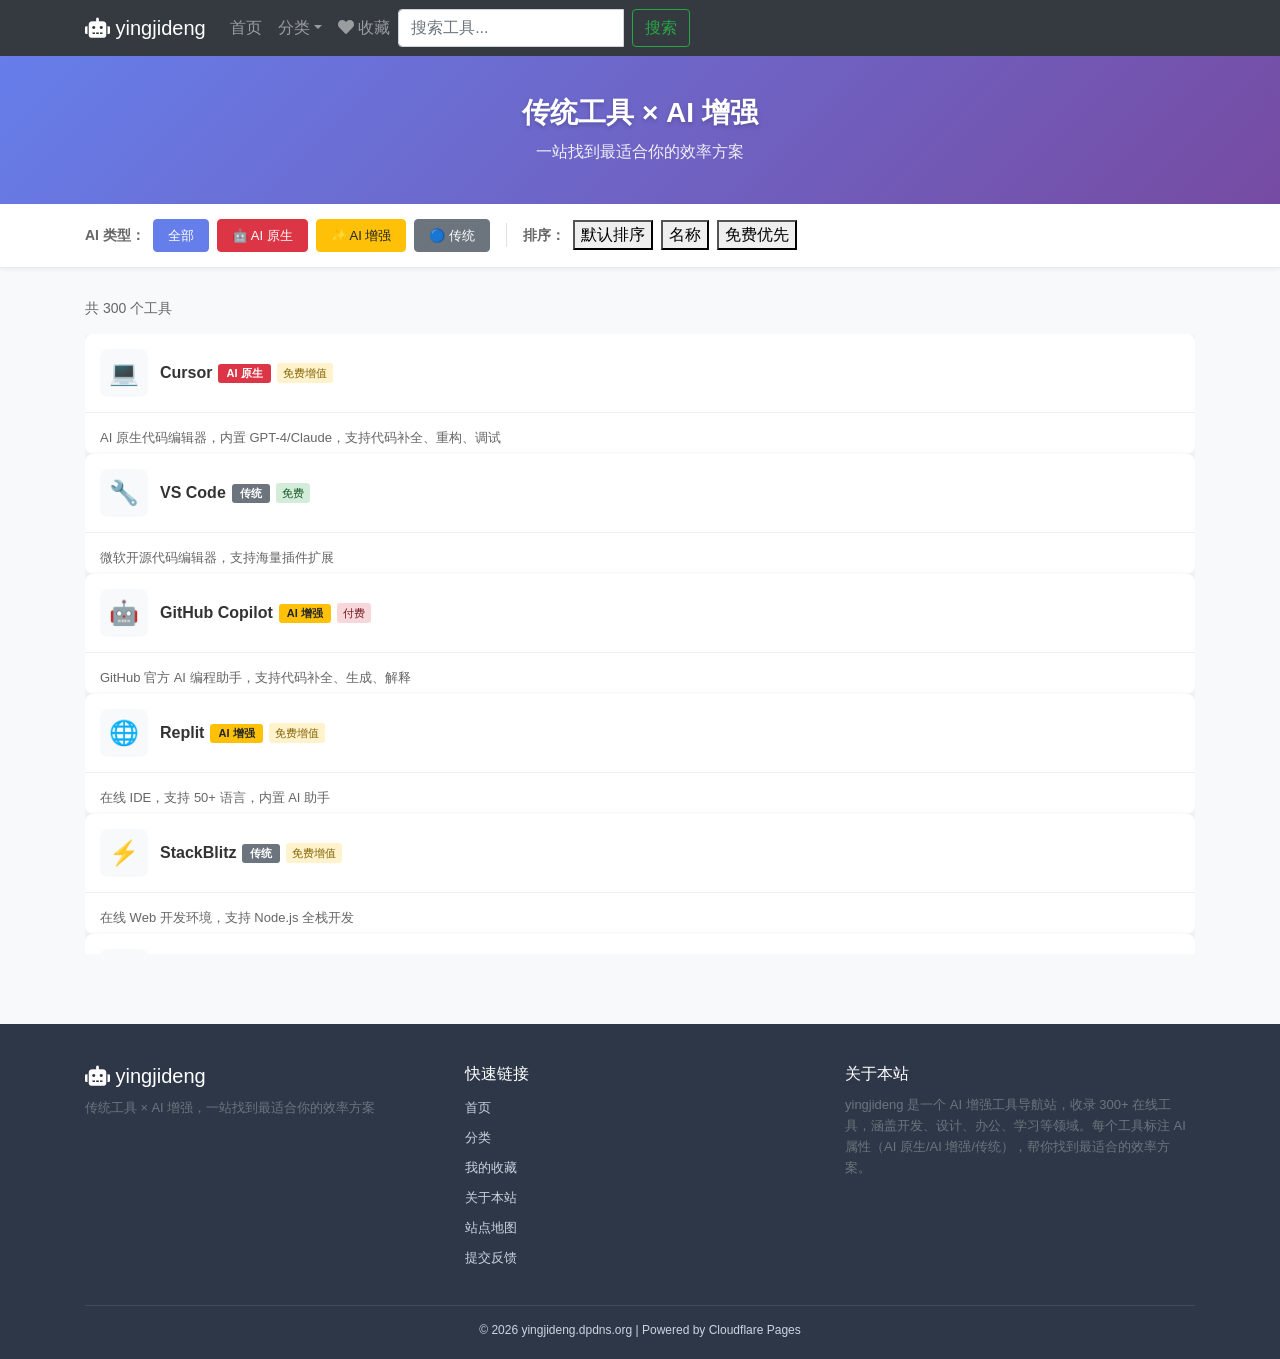
==== category.html @ 8ce748d2 "Initial commit: yingjideng AI tool navigation site with reviews & feedback" ====
<!DOCTYPE html>
<html lang="zh-CN">
<head>
    <meta charset="UTF-8">
    <meta name="viewport" content="width=device-width, initial-scale=1.0">
    <meta http-equiv="Cache-Control" content="no-cache, no-store, must-revalidate">
    <meta http-equiv="Pragma" content="no-cache">
    <meta http-equiv="Expires" content="0">
    <title>yingjideng — AI 增强工具导航站 | 300+ 免费工具一站式查找</title>
    
    <!-- 分类页 SEO 动态更新 -->
    <meta name="description" id="category-meta-desc" content="yingjideng 收录 300+ 免费 AI 工具，涵盖开发工具、设计工具、办公效率、数据分析、视频音频、AI 模型等 20+ 分类。传统工具 × AI 增强，一站找到最适合你的效率方案。">
    <link rel="canonical" id="category-canonical" href="https://yingjideng.dpdns.org/category.html">
    <meta property="og:title" id="category-og-title" content="yingjideng — AI 增强工具导航站">
    <meta property="og:description" id="category-og-desc" content="传统工具 × AI 增强，一站找到最适合你的效率方案。300+ 在线工具，涵盖开发、设计、办公、学习等领域。">
    <meta property="og:url" id="category-og-url" content="https://yingjideng.dpdns.org/category.html">
    <meta name="twitter:title" id="category-tw-title" content="yingjideng — AI 增强工具导航站">
    <meta name="twitter:description" id="category-tw-desc" content="传统工具 × AI 增强，一站找到最适合你的效率方案。300+ 在线工具，涵盖开发、设计、办公、学习等领域。">
    <meta name="twitter:url" id="category-tw-url" content="https://yingjideng.dpdns.org/category.html">
    
    <link rel="stylesheet" href="https://cdn.jsdelivr.net/npm/bootstrap@4.3.1/dist/css/bootstrap.min.css">
    <link rel="stylesheet" href="https://cdn.jsdelivr.net/npm/@fortawesome/fontawesome-free@5.15.4/css/all.min.css">
    <link rel="stylesheet" href="css/style.css?v=9">
    <link rel="stylesheet" href="css/ai-badges.css?v=9">
    <link rel="stylesheet" href="css/favorites.css?v=9">
    
    <link rel="icon" type="image/svg+xml" href="data:image/svg+xml,<svg xmlns='http://www.w3.org/2000/svg' viewBox='0 0 100 100'><text y='.9em' font-size='90'>🤖</text></svg>">
    <link rel="manifest" href="manifest.json">
    <meta name="theme-color" content="#0f3460"><!-- Canonical URL -->
    <link rel="canonical" href="https://yingjideng.dpdns.org/category.html">
    
    <!-- Open Graph / Facebook -->
    <meta property="og:type" content="website">
    <meta property="og:url" content="https://yingjideng.dpdns.org/category.html">
    <meta property="og:title" content="yingjideng — AI 增强工具导航站">
    <meta property="og:description" content="传统工具 × AI 增强，一站找到最适合你的效率方案。300+ 在线工具，涵盖开发、设计、办公、学习等领域。">
    <meta property="og:image" content="https://yingjideng.dpdns.org/og-image.svg">
    <meta property="og:site_name" content="yingjideng">
    <meta property="og:locale" content="zh_CN">
    
    <!-- Twitter Card -->
    <meta property="twitter:card" content="summary_large_image">
    <meta property="twitter:url" content="https://yingjideng.dpdns.org/category.html">
    <meta property="twitter:title" content="yingjideng — AI 增强工具导航站">
    <meta property="twitter:description" content="传统工具 × AI 增强，一站找到最适合你的效率方案。300+ 在线工具，涵盖开发、设计、办公、学习等领域。">
    <meta property="twitter:image" content="https://yingjideng.dpdns.org/og-image.svg">
    
    <!-- 资源预连接 -->
    <link rel="preconnect" href="https://cdn.jsdelivr.net">
    <link rel="preconnect" href="https://cdnjs.cloudflare.com">
    <link rel="preload" href="data/tools.json" as="fetch" crossorigin>
    
    <!-- 结构化数据 (Schema.org) -->
    <script type="application/ld+json">
    {
      "@context": "https://schema.org",
      "@type": "WebPage",
      "name": "yingjideng — AI 增强工具导航站",
      "url": "https://yingjideng.dpdns.org/category.html",
      "description": "传统工具 × AI 增强，一站找到最适合你的效率方案。"
    }
    </script>
    
    <!-- Cloudflare Web Analytics -->
    <script defer src="https://static.cloudflareinsights.com/beacon.min.js" data-cf-beacon='{"token": "0f77e2b4ac524c57b2fa258c43968d10"}'></script>
    <!-- 百度统计 -->
    <script>
    var _hmt = _hmt || [];
    (function() {
      var hm = document.createElement("script");
      hm.src = "https://hm.baidu.com/hm.js?YOUR_BAIDU_TOKEN";
      var s = document.getElementsByTagName("script")[0]; 
      s.parentNode.insertBefore(hm, s);
    })();
    </script>

</head>
<body>
    <h1 style="display:none;">yingjideng — 工具分类导航</h1>
    <!-- 顶部导航 -->
    <nav class="navbar navbar-expand-lg navbar-dark bg-dark">
        <div class="container">
            <a class="navbar-brand" href="index.html"><i class="fas fa-robot"></i> yingjideng</a>
            <button class="navbar-toggler" type="button" data-toggle="collapse" data-target="#navbarNav">
                <span class="navbar-toggler-icon"></span>
            </button>
            <div class="collapse navbar-collapse" id="navbarNav">
                <ul class="navbar-nav mr-auto">
                    <li class="nav-item"><a class="nav-link" href="index.html">首页</a></li>
                    <li class="nav-item dropdown">
                        <a class="nav-link dropdown-toggle" href="#" data-toggle="dropdown">分类</a>
                        <div class="dropdown-menu" id="category-menu"></div>
                    </li>
                    <li class="nav-item"><a class="nav-link" href="favorites.html"><i class="fas fa-heart"></i> 收藏</a></li>
                <!-- 搜索框 -->
                <form class="form-inline my-2 my-lg-0" id="search-form">
                    <div class="input-group">
                        <input class="form-control mr-sm-2" type="search" placeholder="搜索工具..." id="search-input" list="search-suggestions">
                        <datalist id="search-suggestions"></datalist>
                        <button class="btn btn-outline-success my-2 my-sm-0" type="submit">搜索</button>
                        <button class="btn btn-outline-secondary my-2 my-sm-0" type="button" id="clear-search-btn" title="清除筛选" style="display:none;">
                            <i class="fas fa-times"></i>
                        </button>
                    </div>
                </form>
            </div>
        </div>
    </nav>

    <!-- Slogan 横幅 -->
    <section class="slogan-section">
        <div class="container">
            <div class="slogan-box">
                <h2>传统工具 × AI 增强</h2>
                <p>一站找到最适合你的效率方案</p>
            </div>
        </div>
    </section>

    <!-- AI 筛选按钮组 -->
    <section class="filter-section">
        <div class="container">
            <div class="ai-filter-bar">
                <span class="filter-label">AI 类型：</span>
                <button class="filter-btn active" data-filter="all">全部</button>
                <button class="filter-btn" data-filter="ai-native">🤖 AI 原生</button>
                <button class="filter-btn" data-filter="ai-enhanced">✨ AI 增强</button>
                <button class="filter-btn" data-filter="traditional">🔵 传统</button>
                <span class="filter-divider"></span>
                <span class="filter-label">排序：</span>
                <button class="sort-btn active" data-sort="default">默认排序</button>
                <button class="sort-btn" data-sort="name">名称</button>
                <button class="sort-btn" data-sort="free">免费优先</button>
            </div>
        </div>
    </section>

    <!-- 工具列表 -->
    <main class="tools-section">
        <div class="container">
            <div class="result-count" id="result-count"></div>
            <div class="tools-grid" id="tools-grid">
                <div class="text-center py-5">
                    <div class="spinner-border text-primary" role="status">
                        <span class="sr-only">加载中...</span>
                    </div>
                    <p class="mt-3 text-muted">正在加载工具数据...</p>
                </div>
            </div>
            <div class="no-results text-center py-5" id="no-results" style="display:none;">
                <i class="fas fa-search fa-3x text-muted mb-3"></i>
                <h4>未找到匹配的工具</h4>
                <p class="text-muted">尝试调整筛选条件或搜索关键词</p>
            </div>
        </div>
    </main>

    <!-- 页脚 -->
    <footer class="site-footer">
        <div class="container">
            <div class="footer-content">
                <div class="footer-brand">
                    <h5><i class="fas fa-robot"></i> yingjideng</h5>
                    <p class="text-muted small">传统工具 × AI 增强，一站找到最适合你的效率方案</p>
                </div>
                <div class="footer-links">
                    <h6>快速链接</h6>
                    <ul class="list-unstyled">
                        <li><a href="index.html">首页</a></li>
                        <li><a href="category.html">分类</a></li>
                        <li><a href="favorites.html">我的收藏</a></li>
                        <li><a href="about.html">关于本站</a></li>
                        <li><a href="sitemap.html">站点地图</a></li>
                        <li><a href="feedback.html">提交反馈</a></li>
                    </ul>
                </div>
                <div class="footer-about" id="about">
                    <h6>关于本站</h6>
                    <p class="text-muted small">yingjideng 是一个 AI 增强工具导航站，收录 300+ 在线工具，涵盖开发、设计、办公、学习等领域。每个工具标注 AI 属性（AI 原生/AI 增强/传统），帮你找到最适合的效率方案。</p>
                </div>
            </div>
            <div class="footer-bottom">
                <p class="mb-0">&copy; 2026 yingjideng.dpdns.org | Powered by Cloudflare Pages</p>
            </div>
        </div>
    </footer>

    <!-- 工具详情模态框 -->
    <div class="modal fade" id="tool-modal" tabindex="-1">
        <div class="modal-dialog modal-lg">
            <div class="modal-content">
                <div class="modal-header">
                    <h5 class="modal-title" id="modal-title"></h5>
                    <button type="button" class="close" data-dismiss="modal">
                        <span>&times;</span>
                    </button>
                </div>
                <div class="modal-body" id="modal-body"></div>
                <div class="modal-footer">
                    <button type="button" class="btn btn-secondary" data-dismiss="modal">关闭</button>
                    <button type="button" class="btn btn-outline-danger" id="modal-favorite-btn">
                        <i class="far fa-heart"></i> 收藏
                    </button>
                    <a href="" class="btn btn-primary" id="modal-link" target="_blank">访问工具</a>
                </div>
            </div>
        </div>
    </div>

    <script src="https://cdn.jsdelivr.net/npm/jquery@3.6.0/dist/jquery.min.js"></script>
    <script src="https://cdn.jsdelivr.net/npm/bootstrap@4.3.1/dist/js/bootstrap.bundle.min.js"></script>
    <script src="js/app.js?v=9"></script>
    <script src="js/feedback.js?v=9"></script>
    <script src="js/analytics.js?v=9"></script>
    <!-- 分类页 SEO 动态更新 -->
    <script>
    // 分类页 SEO 映射（与 sitemap.xml ID 保持一致）
    const CATEGORY_SEO_MAP = {
        'dev': { title: '开发工具 — AI 编程、代码编辑器、DevOps 对比 | yingjideng', desc: 'Cursor、VS Code、GitHub Copilot 等 23 款开发工具对比，含 AI 原生与 AI 增强方案' },
        'design': { title: '设计工具 — AI 绘画、UI 设计、Logo 生成对比 | yingjideng', desc: 'Figma、Canva、Midjourney 等 21 款设计工具，AI 绘画与 UI 设计一站式对比' },
        'office': { title: '办公工具 — AI 写作、会议纪要、文档助手对比 | yingjideng', desc: 'ChatGPT、Claude、Notion AI 等 22 款办公工具，提升工作效率的 AI 助手合集' },
        'video': { title: '视频工具 — AI 视频生成、剪辑、配音对比 | yingjideng', desc: 'Runway、Pika、CapCut 等 21 款视频工具，AI 视频生成与剪辑一站式对比' },
        'learn': { title: '学习工具 — AI 教育、语言学习、知识管理对比 | yingjideng', desc: 'Coursera、Khan Academy、Duolingo 等 18 款学习工具，AI 赋能终身学习' },
        'cloud': { title: '云服务 — 云平台、服务器、数据库对比 | yingjideng', desc: 'AWS、Azure、Cloudflare Pages 等 18 款云服务，云基础设施一站式对比' },
        'productivity': { title: '效率工具 — 自动化、任务管理、日程对比 | yingjideng', desc: 'Zapier、n8n、Todoist 等 16 款效率工具，自动化工作流与任务管理' },
        'data': { title: '数据工具 — 数据分析、BI、可视化对比 | yingjideng', desc: 'Airtable、Tableau、Power BI 等 21 款数据工具，数据分析与可视化一站式对比' },
        'ai-models': { title: 'AI 模型/API — 大模型、API 平台对比 | yingjideng', desc: 'OpenAI、Claude、Gemini 等 19 款 AI 模型与 API 平台，大模型开发一站式对比' },
        'ai-writing': { title: 'AI 写作/营销 — 文案生成、SEO、营销对比 | yingjideng', desc: 'Jasper、Copy.ai、Surfer 等 11 款 AI 写作与营销工具，内容创作一站式对比' },
        'ai-presentation': { title: 'AI 演示/PPT — 幻灯片、演示文稿对比 | yingjideng', desc: 'Gamma、Slidesgo、Beautiful.ai 等 8 款 AI PPT 工具，演示文稿生成一站式对比' },
        'ai-scheduling': { title: 'AI 日程管理 — 日历、会议调度对比 | yingjideng', desc: 'Notion Calendar、Calendly、Motion 等 8 款 AI 日程工具，智能时间管理' },
        'ai-meeting': { title: 'AI 会议转录 — 会议纪要、通话记录对比 | yingjideng', desc: 'Fireflies、Otter、Fathom 等 8 款 AI 会议工具，智能会议转录与摘要' },
        'ai-social': { title: '社交媒体 AI — 社媒管理、内容创作对比 | yingjideng', desc: '15 款社交媒体 AI 工具，社媒管理、内容创作与自动化一站式对比' },
        'ai-coding': { title: 'AI 编程助手 — 代码补全、调试、审查对比 | yingjideng', desc: 'GitHub Copilot、Cursor、Codeium 等 12 款 AI 编程工具，智能代码助手对比' },
        'ai-search': { title: 'AI 搜索 — 智能搜索、知识库对比 | yingjideng', desc: 'Perplexity、You.com、Phind 等 9 款 AI 搜索工具，智能搜索与知识发现' },
        'ai-image': { title: 'AI 图像生成 — AI 绘画、图片编辑对比 | yingjideng', desc: 'Midjourney、DALL-E、Stable Diffusion 等 13 款 AI 图像工具，AI 绘画一站式对比' },
        'ai-voice': { title: 'AI 语音/音频 — TTS、语音克隆、音频编辑对比 | yingjideng', desc: 'ElevenLabs 等 11 款 AI 语音工具，文本转语音与音频处理一站式对比' },
        'ai-no-code': { title: 'AI 无代码 — 无代码开发、自动化对比 | yingjideng', desc: '13 款 AI 无代码工具，无需编程构建应用与自动化流程' },
        'ai-devops': { title: 'AI DevOps — CI/CD、监控、部署对比 | yingjideng', desc: '13 款 AI DevOps 工具，智能部署、监控与运维自动化' }
    };

    
    // 百度 SEO keywords 映射
    const CATEGORY_KEYWORDS_MAP = {"dev": "开发工具,AI 编程,代码编辑器,VS Code,Cursor,GitHub Copilot,在线 IDE,DevOps,编程助手", "design": "设计工具,AI 绘画,UI 设计,Figma,Canva,Midjourney,DALL-E,Logo 生成,图片编辑", "office": "办公工具,AI 写作,会议纪要,文档助手,ChatGPT,Claude,Notion AI,任务管理,知识库", "video": "视频工具,AI 视频生成,视频剪辑,CapCut,Runway,Pika,配音生成,视频自动化", "learn": "学习工具,AI 教育,语言学习,Coursera,Khan Academy,Duolingo,知识管理,在线课程", "cloud": "云服务,云平台,AWS,Azure,Google Cloud,Cloudflare Pages,Vercel,服务器,数据库", "productivity": "效率工具,自动化,Zapier,n8n,任务管理,Todoist,日程管理,工作流,笔记工具", "data": "数据工具,数据分析,BI 工具,Airtable,Tableau,Power BI,数据可视化,Google Analytics", "ai-models": "AI 模型,大模型 API,OpenAI,Claude,Gemini,Mistral,Groq,Hugging Face,LLM", "ai-writing": "AI 写作,文案生成,SEO 写作,Jasper,Copy.ai,营销文案,内容创作,Surfer SEO", "ai-presentation": "AI 演示,AI PPT,Gamma,Slidesgo,Beautiful.ai,幻灯片生成,演示文稿", "ai-scheduling": "AI 日程,日历管理,会议调度,Calendly,Motion,Notion Calendar,时间管理", "ai-meeting": "AI 会议,会议纪要,Fireflies,Otter,通话记录,会议转录,Zoom AI", "ai-social": "社交媒体 AI,社媒管理,Buffer,Lately,内容创作,Instagram 运营,TikTok 营销", "ai-coding": "AI 编程助手,代码补全,Claude Code,CodeWhisperer,Cody,Codeium,智能编程", "ai-search": "AI 搜索,智能搜索,Perplexity,You.com,Phind,知识库搜索,知识发现", "ai-image": "AI 图像生成,AI 绘画,Midjourney,DALL-E 3,Stable Diffusion,图片生成,Leonardo", "ai-voice": "AI 语音,TTS 文本转语音,ElevenLabs,语音克隆,配音生成,音频编辑", "ai-no-code": "AI 无代码,低代码开发,Dify,Coze,Flowise,自动化应用,Stack AI", "ai-devops": "AI DevOps,CI/CD,自动化部署,GitHub Actions,GitLab Duo,监控告警,运维自动化"};

    // 分类页 SEO 动态更新 + ItemList 结构化数据
    document.addEventListener('DOMContentLoaded', function() {
        const params = new URLSearchParams(window.location.search);
        const catId = params.get('category') || 'all';
        
        if (catId && catId !== 'all' && CATEGORY_SEO_MAP[catId]) {
            const seo = CATEGORY_SEO_MAP[catId];
            document.title = seo.title;
            document.getElementById('category-meta-desc').setAttribute('content', seo.desc);
            document.getElementById('category-og-title').setAttribute('content', seo.title.split(' | ')[0]);
            document.getElementById('category-og-desc').setAttribute('content', seo.desc);
            const currentUrl = window.location.href;
            document.getElementById('category-canonical').setAttribute('href', currentUrl);
            document.getElementById('category-og-url').setAttribute('content', currentUrl);
            document.getElementById('category-tw-title').setAttribute('content', seo.title.split(' | ')[0]);
            document.getElementById('category-tw-desc').setAttribute('content', seo.desc);
            document.getElementById('category-tw-url').setAttribute('content', currentUrl);
            
            // 动态更新 keywords（百度 SEO）
            if (CATEGORY_KEYWORDS_MAP[catId]) {
                let metaKeywords = document.querySelector('meta[name="keywords"]');
                if (!metaKeywords) {
                    metaKeywords = document.createElement('meta');
                    metaKeywords.name = 'keywords';
                    document.head.appendChild(metaKeywords);
                }
                metaKeywords.setAttribute('content', CATEGORY_KEYWORDS_MAP[catId]);
            }
            
            // 动态生成 ItemList 结构化数据（SEO 增强）
            const itemListSchema = {
                "@context": "https://schema.org",
                "@type": "ItemList",
                "name": seo.title.split(' — ')[0],
                "description": seo.desc,
                "url": currentUrl,
                "itemListElement": []
            };
            
            const schemaScript = document.createElement('script');
            schemaScript.type = 'application/ld+json';
            schemaScript.text = JSON.stringify(itemListSchema);
            document.head.appendChild(schemaScript);
        }
    });
    </script>
</body>
</html>
---- css/style.css ----
/* ========================================
   yingjideng — 主样式（V6 性能优化版）
   ======================================== */

:root {
    --primary-color: #667eea;
    --secondary-color: #764ba2;
    --ai-native-color: #dc3545;
    --ai-enhanced-color: #ffc107;
    --traditional-color: #6c757d;
    --ai-recommend-color: #17a2b8;
    --automation-color: #28a745;
}

/* PWA 安装横幅 */
.pwa-install-banner {
    position: fixed;
    bottom: 0;
    left: 0;
    right: 0;
    background: linear-gradient(135deg, #667eea 0%, #764ba2 100%);
    color: #fff;
    padding: 12px 0;
    z-index: 1050;
    box-shadow: 0 -2px 10px rgba(0,0,0,0.15);
    animation: slideUp 0.3s ease-out;
}

@keyframes slideUp {
    from { transform: translateY(100%); }
    to { transform: translateY(0); }
}

.pwa-install-content {
    display: flex;
    align-items: center;
    justify-content: space-between;
    gap: 15px;
}

.pwa-install-text {
    font-size: 14px;
    flex: 1;
}

.pwa-install-banner .btn {
    font-size: 13px;
    padding: 4px 12px;
}

body {
    font-family: -apple-system, BlinkMacSystemFont, "Segoe UI", Roboto, "Helvetica Neue", Arial, sans-serif;
    background-color: #f8f9fa;
    color: #333;
}

/* ========================================
   Slogan 横幅
   ======================================== */

.slogan-section {
    background: linear-gradient(135deg, var(--primary-color) 0%, var(--secondary-color) 100%);
    color: #fff;
    padding: 40px 20px;
    text-align: center;
    margin-bottom: 0;
}

.slogan-box h2 {
    margin: 0 0 10px 0;
    font-size: 28px;
    font-weight: 700;
    text-shadow: 0 2px 4px rgba(0,0,0,0.2);
}

.slogan-box p {
    margin: 0;
    font-size: 16px;
    opacity: 0.9;
}

/* ========================================
   AI 筛选栏
   ======================================== */

.filter-section {
    background: #fff;
    border-bottom: 1px solid #e9ecef;
    padding: 15px 0;
    position: sticky;
    top: 0;
    z-index: 100;
    box-shadow: 0 2px 4px rgba(0,0,0,0.05);
}

.ai-filter-bar {
    display: flex;
    flex-wrap: wrap;
    align-items: center;
    gap: 8px;
}

.filter-label {
    font-weight: 600;
    color: #666;
    font-size: 14px;
}

.filter-btn, .category-btn {
    padding: 6px 14px;
    font-size: 13px;
    border-radius: 4px;
    border: 1px solid #dee2e6;
    background: #fff;
    color: #495057;
    cursor: pointer;
    transition: all 0.2s;
}

.filter-btn:hover, .category-btn:hover {
    background: #f0f0f0;
}

.filter-btn.active, .category-btn.active {
    background: var(--primary-color);
    color: #fff;
    border-color: var(--primary-color);
}

.filter-divider {
    width: 1px;
    height: 24px;
    background: #dee2e6;
    margin: 0 8px;
}

#category-buttons-container {
    display: flex;
    flex-wrap: wrap;
    gap: 4px;
    margin-left: 4px;
}

/* ========================================
   工具网格
   ======================================== */

.tools-section {
    padding: 30px 0;
    min-height: 60vh;
}

.result-count {
    margin-bottom: 15px;
    color: #666;
    font-size: 14px;
}

.tools-grid {
    display: grid;
    grid-template-columns: repeat(auto-fill, minmax(300px, 1fr));
    gap: 20px;
    /* 确保容器有最小高度，避免虚拟滚动计算错误 */
    min-height: 400px;
}

/* 虚拟滚动容器样式 */
#tools-grid.virtual-scroll-container {
    height: calc(100vh - 280px) !important;
    min-height: 400px !important;
}

/* ========================================
   工具卡片
   ======================================== */

.tool-card {
    background: #fff;
    border-radius: 8px;
    box-shadow: 0 2px 8px rgba(0,0,0,0.08);
    overflow: hidden;
    transition: transform 0.2s, box-shadow 0.2s;
    cursor: pointer;
}

.tool-card:hover {
    transform: translateY(-3px);
    box-shadow: 0 6px 16px rgba(0,0,0,0.12);
}

.tool-card-header {
    display: flex;
    align-items: center;
    padding: 15px;
    border-bottom: 1px solid #f0f0f0;
}

.tool-icon {
    width: 48px;
    height: 48px;
    border-radius: 8px;
    object-fit: cover;
    margin-right: 12px;
    background: #f8f9fa;
    display: flex;
    align-items: center;
    justify-content: center;
    font-size: 24px;
}

.tool-icon img {
    width: 100%;
    height: 100%;
    object-fit: contain;
}

.tool-title {
    font-size: 16px;
    font-weight: 600;
    margin: 0;
    color: #333;
}

.tool-card-body {
    padding: 15px;
}

.tool-description {
    font-size: 13px;
    color: #666;
    margin: 0 0 12px 0;
    line-height: 1.5;
    display: -webkit-box;
    -webkit-line-clamp: 2;
    -webkit-box-orient: vertical;
    overflow: hidden;
}

.tool-meta {
    display: flex;
    flex-wrap: wrap;
    gap: 6px;
    align-items: center;
}

.tool-price {
    font-size: 11px;
    padding: 2px 6px;
    border-radius: 3px;
}

.tool-price.free { background: #d4edda; color: #155724; }
.tool-price.freemium { background: #fff3cd; color: #856404; }
.tool-price.paid { background: #f8d7da; color: #721c24; }

/* ========================================
   AI 推荐框（传统工具卡片内）
   ======================================== */

.ai-recommend-box {
    margin-top: 12px;
    padding: 10px 12px;
    background: #e8f4fd;
    border-left: 3px solid var(--ai-recommend-color);
    border-radius: 0 4px 4px 0;
    font-size: 12px;
}

.ai-recommend-box .label {
    font-weight: 600;
    color: var(--ai-recommend-color);
    margin-right: 4px;
}

.ai-recommend-box a {
    color: var(--ai-recommend-color);
    font-weight: 600;
    text-decoration: none;
}

.ai-recommend-box a:hover {
    text-decoration: underline;
}

/* ========================================
   自动化标签
   ======================================== */

.automation-box {
    margin-top: 8px;
    padding: 6px 10px;
    background: #f0f8ff;
    border-left: 3px solid var(--automation-color);
    border-radius: 0 4px 4px 0;
    font-size: 11px;
}

.automation-box .label {
    font-weight: 600;
    color: var(--automation-color);
    margin-right: 4px;
}

.automation-box a {
    color: var(--automation-color);
    text-decoration: none;
}

/* ========================================
   模态框
   ======================================== */

.modal-body .tool-detail {
    padding: 10px 0;
}

.modal-body .tool-detail h4 {
    font-size: 14px;
    color: #666;
    margin: 0 0 8px 0;
}

.modal-body .tool-detail p {
    margin: 0;
    line-height: 1.7;
}

/* ========================================
   页脚
   ======================================== */

.site-footer {
    background: #2d3748;
    color: #cbd5e0;
    padding: 40px 0 20px;
    margin-top: 40px;
}

.footer-content {
    display: grid;
    grid-template-columns: repeat(auto-fit, minmax(200px, 1fr));
    gap: 30px;
    margin-bottom: 30px;
}

.footer-brand h5 {
    color: #fff;
    margin-bottom: 10px;
}

.footer-links h6, .footer-about h6 {
    color: #fff;
    margin-bottom: 12px;
}

.footer-links ul {
    list-style: none;
    padding: 0;
    margin: 0;
}

.footer-links li {
    margin-bottom: 6px;
}

.footer-links a {
    color: #cbd5e0;
    text-decoration: none;
    font-size: 13px;
}

.footer-links a:hover {
    color: #fff;
}

.footer-about p {
    font-size: 13px;
    line-height: 1.6;
}

.footer-bottom {
    border-top: 1px solid rgba(255,255,255,0.1);
    padding-top: 15px;
    text-align: center;
    font-size: 12px;
}

.footer-bottom a {
    color: #cbd5e0;
}

/* ========================================
   移动端适配
   ======================================== */

/* ========================================
   用户反馈系统（W5）
   ======================================== */

.feedback-section {
    max-width: 600px;
    margin: 0 auto;
}

.feedback-overview {
    display: flex;
    gap: 30px;
    padding: 20px;
    background: #f8f9fa;
    border-radius: 8px;
    margin-bottom: 20px;
    align-items: center;
}

.feedback-average {
    text-align: center;
    min-width: 120px;
}

.feedback-rating-number {
    font-size: 42px;
    font-weight: 700;
    color: #667eea;
    line-height: 1;
}

.feedback-rating-stars {
    margin: 8px 0;
    font-size: 18px;
}

.feedback-review-count {
    font-size: 12px;
    color: #6c757d;
}

.feedback-distribution {
    flex: 1;
}

.feedback-dist-row {
    display: flex;
    align-items: center;
    gap: 8px;
    margin-bottom: 4px;
    font-size: 12px;
}

.feedback-dist-label {
    width: 30px;
    color: #495057;
}

.feedback-dist-bar {
    flex: 1;
    height: 8px;
    background: #e9ecef;
    border-radius: 4px;
    overflow: hidden;
}

.feedback-dist-fill {
    height: 100%;
    background: linear-gradient(90deg, #667eea, #764ba2);
    border-radius: 4px;
    transition: width 0.3s;
}

.feedback-dist-count {
    width: 50px;
    text-align: right;
    color: #6c757d;
}

.feedback-dist-empty {
    color: #6c757d;
    font-size: 13px;
    padding: 10px;
}

.feedback-form {
    background: #f8f9fa;
    padding: 20px;
    border-radius: 8px;
    margin-bottom: 20px;
}

.feedback-form h5 {
    margin: 0 0 15px 0;
    font-size: 16px;
    color: #2d3748;
}

.feedback-rating-input {
    display: flex;
    align-items: center;
    gap: 10px;
    margin-bottom: 12px;
}

.star-rating-input {
    display: flex;
    gap: 4px;
}

.star-input {
    font-size: 28px;
    cursor: pointer;
    color: #ffc107;
    transition: transform 0.15s;
    user-select: none;
}

.star-input:hover,
.star-input.selected {
    transform: scale(1.2);
}

.feedback-form textarea {
    width: 100%;
    border: 1px solid #ced4da;
    border-radius: 6px;
    padding: 10px;
    font-size: 14px;
    font-family: inherit;
    resize: vertical;
    margin-bottom: 10px;
}

.feedback-form textarea:focus {
    outline: none;
    border-color: #667eea;
    box-shadow: 0 0 0 3px rgba(102,126,234,0.15);
}

.feedback-form-actions {
    display: flex;
    justify-content: space-between;
    align-items: center;
}

.feedback-char-count {
    font-size: 12px;
    color: #6c757d;
}

.feedback-list {
    margin-top: 20px;
}

.feedback-list h5 {
    margin: 0 0 15px 0;
    font-size: 16px;
    color: #2d3748;
    border-bottom: 1px solid #e9ecef;
    padding-bottom: 10px;
}

.feedback-empty {
    text-align: center;
    color: #6c757d;
    padding: 40px 20px;
    font-size: 14px;
}

.feedback-review-card {
    background: #fff;
    border: 1px solid #e9ecef;
    border-radius: 8px;
    padding: 15px;
    margin-bottom: 12px;
}

.feedback-review-header {
    display: flex;
    justify-content: space-between;
    margin-bottom: 6px;
}

.feedback-review-author {
    font-weight: 600;
    color: #2d3748;
    font-size: 14px;
}

.feedback-review-date {
    font-size: 12px;
    color: #6c757d;
}

.feedback-review-rating {
    margin-bottom: 8px;
    font-size: 14px;
}

.feedback-review-comment {
    font-size: 14px;
    color: #495057;
    line-height: 1.6;
    margin-bottom: 10px;
}

.feedback-review-actions {
    display: flex;
    gap: 15px;
}

.feedback-like-btn,
.feedback-delete-btn {
    background: none;
    border: none;
    padding: 4px 0;
    font-size: 12px;
    color: #6c757d;
    cursor: pointer;
    display: flex;
    align-items: center;
    gap: 4px;
}

.feedback-like-btn:hover {
    color: #667eea;
}

.feedback-delete-btn:hover {
    color: #dc3545;
}

@media (max-width: 768px) {
    .feedback-overview {
        flex-direction: column;
        text-align: center;
        gap: 15px;
    }

    .feedback-distribution {
        width: 100%;
    }

    .feedback-dist-row {
        justify-content: flex-start;
    }
}

/* ========================================
   移动端适配
   ======================================== */

@media (max-width: 768px) {
    .slogan-box h2 {
        font-size: 22px;
    }
    
    .slogan-box p {
        font-size: 14px;
    }
    
    .tools-grid {
        grid-template-columns: 1fr;
    }
    
    .ai-filter-bar {
        flex-direction: column;
        align-items: stretch;
    }
    
    .filter-btn, .category-btn {
        text-align: left;
    }
    
    .filter-divider {
        width: 100%;
        height: 1px;
        margin: 8px 0;
    }
    
    .navbar-brand {
        font-size: 18px;
    }
}

/* ========================================
   搜索高亮
   ======================================== */

mark.search-highlight {
    background-color: rgba(255, 193, 7, 0.4);
    color: inherit;
    padding: 0 2px;
    border-radius: 2px;
    font-weight: 500;
}

/* ========================================
   无结果提示
   ======================================== */

#no-results {
    text-align: center;
    padding: 40px 20px;
    display: none;
}

#no-results h4 {
    margin-bottom: 8px;
}

/* ========================================
   评价星级输入样式
   ======================================== */

.rating-input {
    display: flex;
    flex-direction: row-reverse;
    justify-content: flex-end;
    gap: 8px;
    font-size: 2rem;
    line-height: 1;
}

.rating-input input[type="radio"] {
    display: none;
}

.rating-input .star-label {
    color: #ddd;
    cursor: pointer;
    transition: color 0.2s, transform 0.1s;
    display: inline-block;
}

.rating-input .star-label:hover,
.rating-input .star-label:hover ~ .star-label {
    color: #ffc107;
    transform: scale(1.2);
}

.rating-input input[type="radio"]:checked ~ .star-label {
    color: #ffc107;
}

/* 评价卡片动画 */
#reviews-list > div {
    animation: fadeInUp 0.3s ease-out;
}

@keyframes fadeInUp {
    from { opacity: 0; transform: translateY(10px); }
    to { opacity: 1; transform: translateY(0); }
}

/* 进度条动画 */
.progress-bar {
    transition: width 0.5s ease-out;
}
---- css/ai-badges.css ----
/* ========================================
   AI 标签徽章样式
   ======================================== */

.ai-badge {
    display: inline-block;
    padding: 3px 8px;
    font-size: 11px;
    font-weight: 600;
    border-radius: 3px;
    margin-left: 6px;
    vertical-align: middle;
    line-height: 1.2;
}

/* AI 原生 — 红色 */
.ai-badge.ai-native {
    background: #dc3545;
    color: #ffffff;
}

/* AI 增强 — 琥珀色 */
.ai-badge.ai-enhanced {
    background: #ffc107;
    color: #212529;
}

/* 传统工具 — 灰色 */
.ai-badge.traditional {
    background: #6c757d;
    color: #ffffff;
}

/* ========================================
   徽章在卡片标题行的布局
   ======================================== */

.tool-title-with-badge {
    display: flex;
    align-items: center;
    flex-wrap: wrap;
    gap: 6px;
}

.tool-title-with-badge .ai-badge {
    margin-left: 0;
}

/* ========================================
   模态框内的徽章
   ======================================== */

.modal-body .ai-badge {
    margin-left: 0;
    margin-bottom: 8px;
}

/* ========================================
   筛选按钮的徽章颜色对应
   ======================================== */

.filter-btn[data-filter="ai-native"] {
    background: #dc3545;
    color: #fff;
    border-color: #dc3545;
}

.filter-btn[data-filter="ai-enhanced"] {
    background: #ffc107;
    color: #212529;
    border-color: #ffc107;
}

.filter-btn[data-filter="traditional"] {
    background: #6c757d;
    color: #fff;
    border-color: #6c757d;
}
---- css/favorites.css ----
/* ========================================
   收藏功能样式
   ======================================== */

.page-header {
    background: linear-gradient(135deg, #e91e63 0%, #ff5722 100%);
    color: #fff;
    padding: 30px 20px;
    text-align: center;
    margin-bottom: 0;
}

.page-header h1 {
    margin: 0;
    font-size: 28px;
    font-weight: 700;
}

.page-header p {
    margin: 8px 0 0;
    opacity: 0.9;
}

/* 收藏按钮 */
.favorite-btn {
    position: absolute;
    top: 10px;
    right: 10px;
    width: 32px;
    height: 32px;
    border-radius: 50%;
    border: none;
    background: rgba(255,255,255,0.9);
    color: #ccc;
    font-size: 16px;
    cursor: pointer;
    transition: all 0.2s;
    display: flex;
    align-items: center;
    justify-content: center;
    z-index: 10;
}

.favorite-btn:hover {
    background: #fff;
    transform: scale(1.1);
}

.favorite-btn.is-favorite {
    color: #e91e63;
}

.favorite-btn.is-favorite:hover {
    color: #c2185b;
}

/* 工具卡片相对定位（为收藏按钮定位） */
.tool-card {
    position: relative;
}

/* 收藏空状态 */
.no-favorites {
    padding: 60px 20px;
}

.no-favorites i {
    color: #ddd;
}

/* 收藏提示 Toast */
.favorite-toast {
    position: fixed;
    bottom: 20px;
    right: 20px;
    background: #333;
    color: #fff;
    padding: 12px 20px;
    border-radius: 8px;
    font-size: 14px;
    z-index: 9999;
    opacity: 0;
    transform: translateY(20px);
    transition: all 0.3s;
    box-shadow: 0 4px 12px rgba(0,0,0,0.15);
}

.favorite-toast.show {
    opacity: 1;
    transform: translateY(0);
}

.favorite-toast.success {
    background: #28a745;
}

.favorite-toast.remove {
    background: #dc3545;
}

/* 收藏数量徽章 */
.favorite-count-badge {
    background: #e91e63;
    color: #fff;
    font-size: 11px;
    padding: 2px 6px;
    border-radius: 10px;
    margin-left: 4px;
}
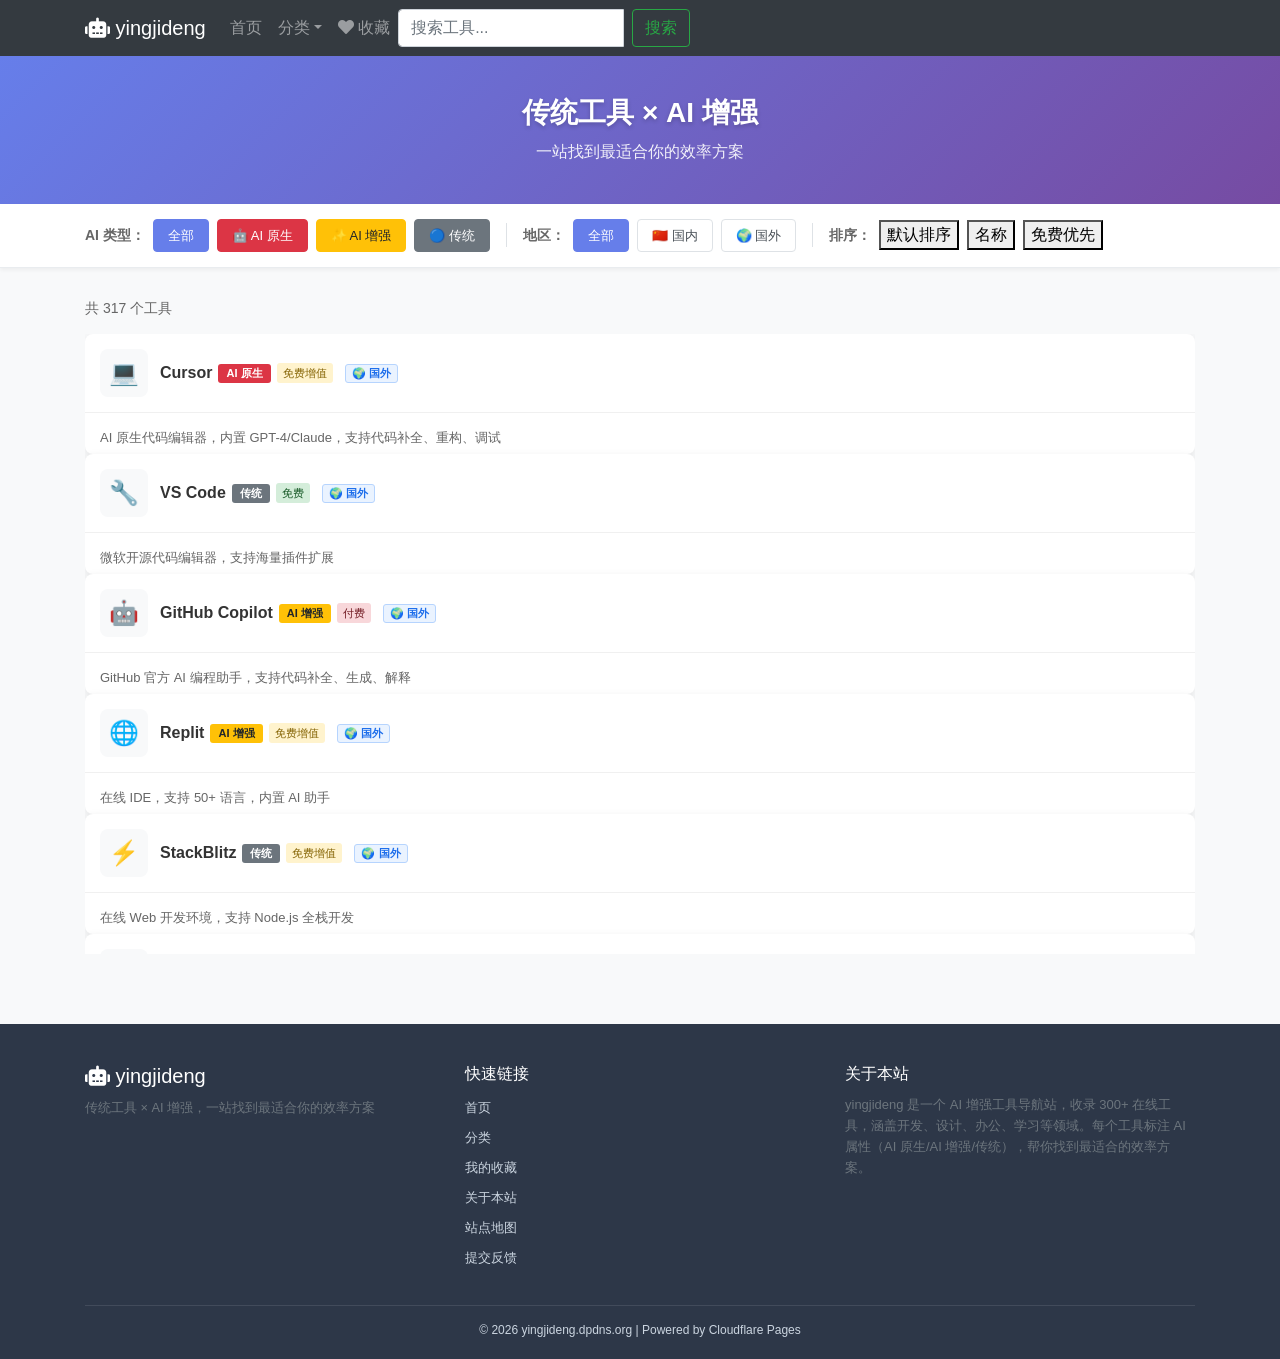
==== commit f52db2ca: "feat(tools): 补充国内可用工具并新增国内/国外筛选 - data/tools.json: 为所有工具添加 region 字段(cn/intl)，标记12个国内工具 - 新增17个国内工具:" ====
--- a/category.html
+++ b/category.html
@@ -126,6 +126,11 @@
                 <button class="filter-btn" data-filter="ai-native">🤖 AI 原生</button>
                 <button class="filter-btn" data-filter="ai-enhanced">✨ AI 增强</button>
                 <button class="filter-btn" data-filter="traditional">🔵 传统</button>
+                <span class="filter-divider"></span>
+                <span class="filter-label">地区：</span>
+                <button class="region-btn active" data-region="all">全部</button>
+                <button class="region-btn" data-region="cn">🇨🇳 国内</button>
+                <button class="region-btn" data-region="intl">🌍 国外</button>
                 <span class="filter-divider"></span>
                 <span class="filter-label">排序：</span>
                 <button class="sort-btn active" data-sort="default">默认排序</button>
--- a/css/style.css
+++ b/css/style.css
@@ -753,3 +753,58 @@
 .progress-bar {
     transition: width 0.5s ease-out;
 }
+
+
+/* ========================================
+   地区筛选按钮（国内/国外）
+   ======================================== */
+.region-btn {
+    padding: 6px 14px;
+    font-size: 13px;
+    border-radius: 4px;
+    border: 1px solid #dee2e6;
+    background: #fff;
+    color: #495057;
+    cursor: pointer;
+    transition: all 0.2s;
+}
+.region-btn:hover { background: #f0f0f0; }
+.region-btn.active {
+    background: var(--primary-color, #2f6fed);
+    color: #fff;
+    border-color: var(--primary-color, #2f6fed);
+}
+.region-btn[data-region="cn"].active {
+    background: #c0392b;
+    border-color: #c0392b;
+}
+.region-btn[data-region="intl"].active {
+    background: #1f6feb;
+    border-color: #1f6feb;
+}
+
+/* 地区徽章 */
+.region-badge {
+    display: inline-block;
+    padding: 2px 6px;
+    font-size: 11px;
+    font-weight: 600;
+    border-radius: 3px;
+    margin-left: 6px;
+    vertical-align: middle;
+    line-height: 1.2;
+    white-space: nowrap;
+}
+.region-badge.cn {
+    background: #fdecea;
+    color: #c0392b;
+    border: 1px solid #f5b7b1;
+}
+.region-badge.intl {
+    background: #eaf3ff;
+    color: #1f6feb;
+    border: 1px solid #b6d4fe;
+}
+@media (max-width: 768px) {
+    .region-btn { text-align: left; }
+}
